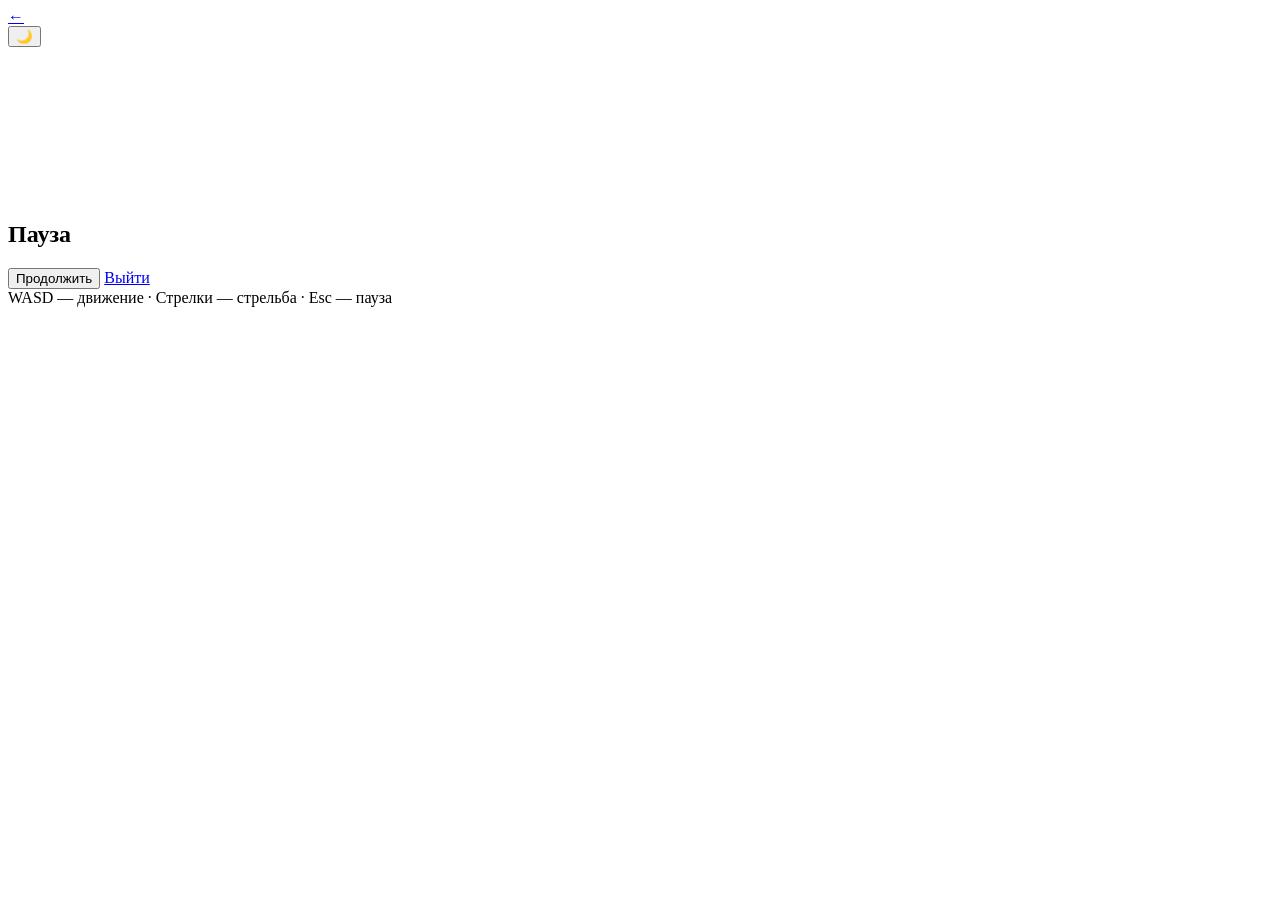
==== games/techno-dream/index.html @ 17951801 "Create index.html" ====
<!DOCTYPE html>
<html lang="ru">
<head>
  <meta charset="UTF-8">
  <meta name="viewport" content="width=device-width, initial-scale=1.0, user-scalable=no">
  <title>Techno_Dream</title>
  <link rel="stylesheet" href="./techno-dream.css">
</head>
<body>
  <div id="game-wrap">
    <div id="hud-top">
      <a href="../../games/" class="hud-btn" title="К списку игр">←</a>
      <div id="hud-hp" class="hud-hp"></div>
      <button id="theme-toggle" class="hud-btn" title="Тема">🌙</button>
    </div>

    <div id="canvas-wrap">
      <canvas id="game-canvas"></canvas>
      <div id="hud-room" class="hud-room"></div>
      <div id="pause-overlay" class="overlay hidden">
        <div class="overlay-content">
          <h2>Пауза</h2>
          <button class="game-btn" id="resume-btn">Продолжить</button>
          <a href="../../games/" class="game-btn secondary">Выйти</a>
        </div>
      </div>
    </div>

    <div id="hud-bottom">
      <div id="hud-hint">WASD — движение · Стрелки — стрельба · Esc — пауза</div>
    </div>
  </div>

  <script src="./techno-dream.js"></script>
</body>
</html>
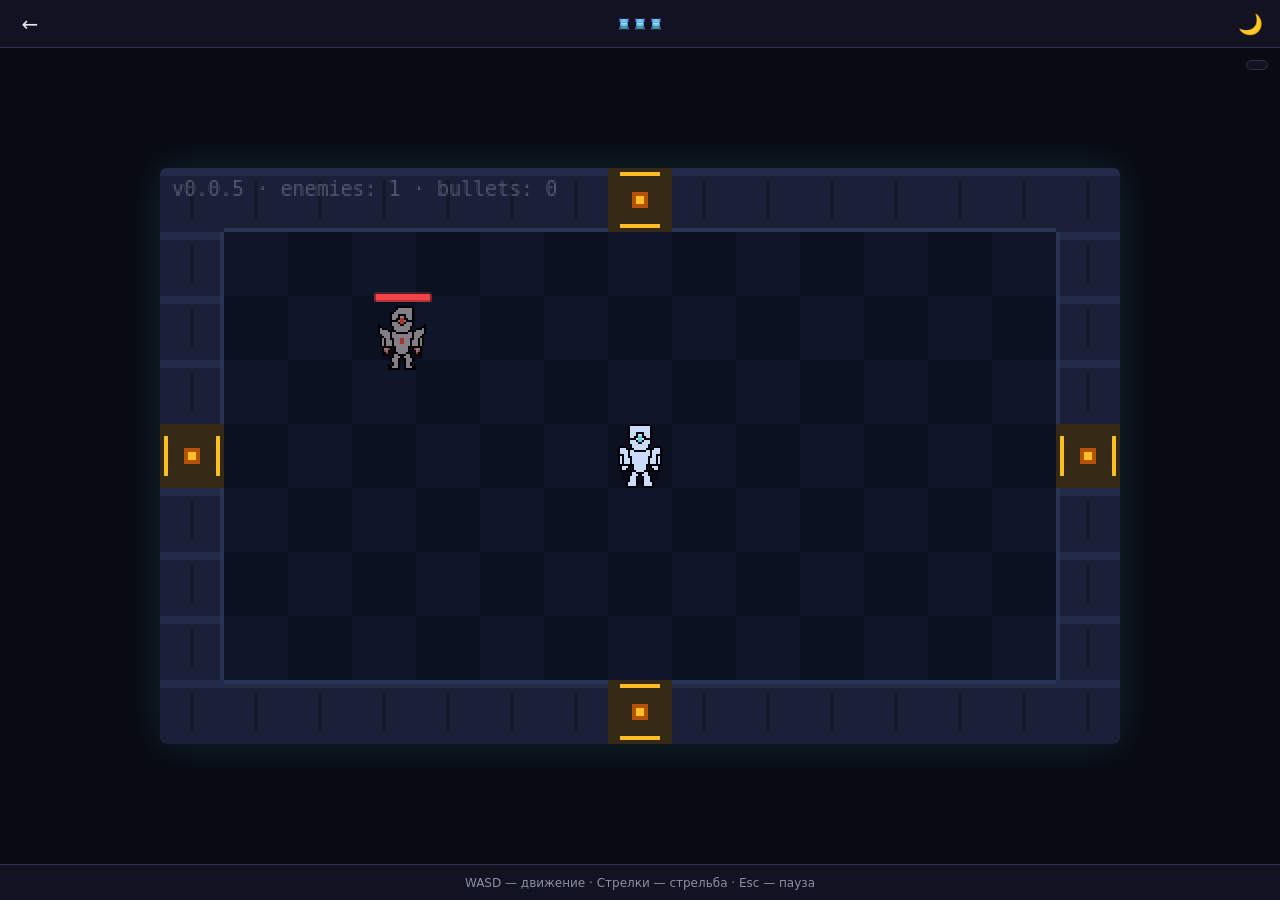
==== commit 1ef5211d: "Update index.html" ====
--- a/games/techno-dream/index.html
+++ b/games/techno-dream/index.html
@@ -10,7 +10,11 @@
   <div id="game-wrap">
     <div id="hud-top">
       <a href="../../games/" class="hud-btn" title="К списку игр">←</a>
-      <div id="hud-hp" class="hud-hp"></div>
+            <div id="hud-hp" class="hud-hp">
+        <img src="./sprites/hp_full.png" alt="HP" class="hp-icon">
+        <img src="./sprites/hp_full.png" alt="HP" class="hp-icon">
+        <img src="./sprites/hp_full.png" alt="HP" class="hp-icon">
+      </div>
       <button id="theme-toggle" class="hud-btn" title="Тема">🌙</button>
     </div>
 
--- a/games/techno-dream/techno-dream.css
+++ b/games/techno-dream/techno-dream.css
@@ -0,0 +1,175 @@
+* { box-sizing: border-box; margin: 0; padding: 0; }
+
+:root {
+  --bg: #0a0a12;
+  --hud-bg: rgba(20, 20, 35, 0.85);
+  --hud-text: #e6e8f0;
+  --hud-muted: #8a8fa8;
+  --hud-border: #2a2f45;
+  --accent: #22d3ee;
+  --hp: #ef4444;
+  --hp-bg: #3a1c1c;
+}
+
+body {
+  font-family: system-ui, -apple-system, "Segoe UI", Roboto, sans-serif;
+  background: var(--bg);
+  color: var(--hud-text);
+  height: 100vh;
+  overflow: hidden;
+  user-select: none;
+  -webkit-user-select: none;
+  touch-action: none;
+}
+
+#game-wrap {
+  width: 100%;
+  height: 100vh;
+  display: flex;
+  flex-direction: column;
+}
+
+/* HUD сверху */
+#hud-top {
+  position: absolute;
+  top: 0;
+  left: 0;
+  right: 0;
+  height: 48px;
+  display: flex;
+  align-items: center;
+  justify-content: space-between;
+  padding: 0 12px;
+  background: var(--hud-bg);
+  border-bottom: 1px solid var(--hud-border);
+  z-index: 10;
+}
+
+.hud-btn {
+  width: 36px;
+  height: 36px;
+  border-radius: 50%;
+  border: none;
+  background: transparent;
+  color: var(--hud-text);
+  font-size: 20px;
+  cursor: pointer;
+  display: flex;
+  align-items: center;
+  justify-content: center;
+  text-decoration: none;
+  transition: background 0.15s;
+}
+.hud-btn:hover { background: rgba(255,255,255,0.08); }
+
+.hud-hp {
+  display: flex;
+  gap: 4px;
+  font-size: 18px;
+}
+
+/* Канвас по центру */
+#canvas-wrap {
+  flex: 1;
+  display: flex;
+  align-items: center;
+  justify-content: center;
+  position: relative;
+  padding-top: 48px;
+  padding-bottom: 36px;
+}
+
+#game-canvas {
+  display: block;
+  image-rendering: pixelated;
+  image-rendering: crisp-edges;
+  background: #000;
+  box-shadow: 0 0 40px rgba(34, 211, 238, 0.15);
+  border-radius: 6px;
+  max-width: 100%;
+  max-height: 100%;
+}
+
+.hud-room {
+  position: absolute;
+  top: 60px;
+  right: 12px;
+  font-size: 12px;
+  color: var(--hud-muted);
+  background: var(--hud-bg);
+  padding: 4px 10px;
+  border-radius: 999px;
+  border: 1px solid var(--hud-border);
+}
+
+/* HUD снизу */
+#hud-bottom {
+  position: absolute;
+  bottom: 0;
+  left: 0;
+  right: 0;
+  height: 36px;
+  display: flex;
+  align-items: center;
+  justify-content: center;
+  background: var(--hud-bg);
+  border-top: 1px solid var(--hud-border);
+  font-size: 12px;
+  color: var(--hud-muted);
+  z-index: 10;
+}
+
+/* Пауза */
+.overlay {
+  position: absolute;
+  inset: 0;
+  background: rgba(0, 0, 0, 0.75);
+  display: flex;
+  align-items: center;
+  justify-content: center;
+  z-index: 20;
+}
+.overlay.hidden { display: none; }
+
+.overlay-content {
+  background: var(--hud-bg);
+  border: 1px solid var(--hud-border);
+  border-radius: 12px;
+  padding: 32px 48px;
+  text-align: center;
+  display: flex;
+  flex-direction: column;
+  gap: 12px;
+  align-items: center;
+}
+
+.overlay-content h2 {
+  font-size: 24px;
+  margin-bottom: 8px;
+}
+
+.game-btn {
+  padding: 10px 24px;
+  border: none;
+  border-radius: 999px;
+  background: var(--accent);
+  color: #0a0a12;
+  font-size: 15px;
+  font-weight: 700;
+  cursor: pointer;
+  text-decoration: none;
+  display: inline-block;
+  transition: opacity 0.15s, transform 0.1s;
+}
+.game-btn:hover { opacity: 0.9; }
+.game-btn:active { transform: scale(0.96); }
+.game-btn.secondary {
+  background: transparent;
+  color: var(--hud-text);
+  border: 1px solid var(--hud-border);
+}
+
+/* Мобильная адаптация */
+@media (max-width: 600px) {
+  #hud-hint { font-size: 10px; padding: 0 8px; text-align: center; }
+}
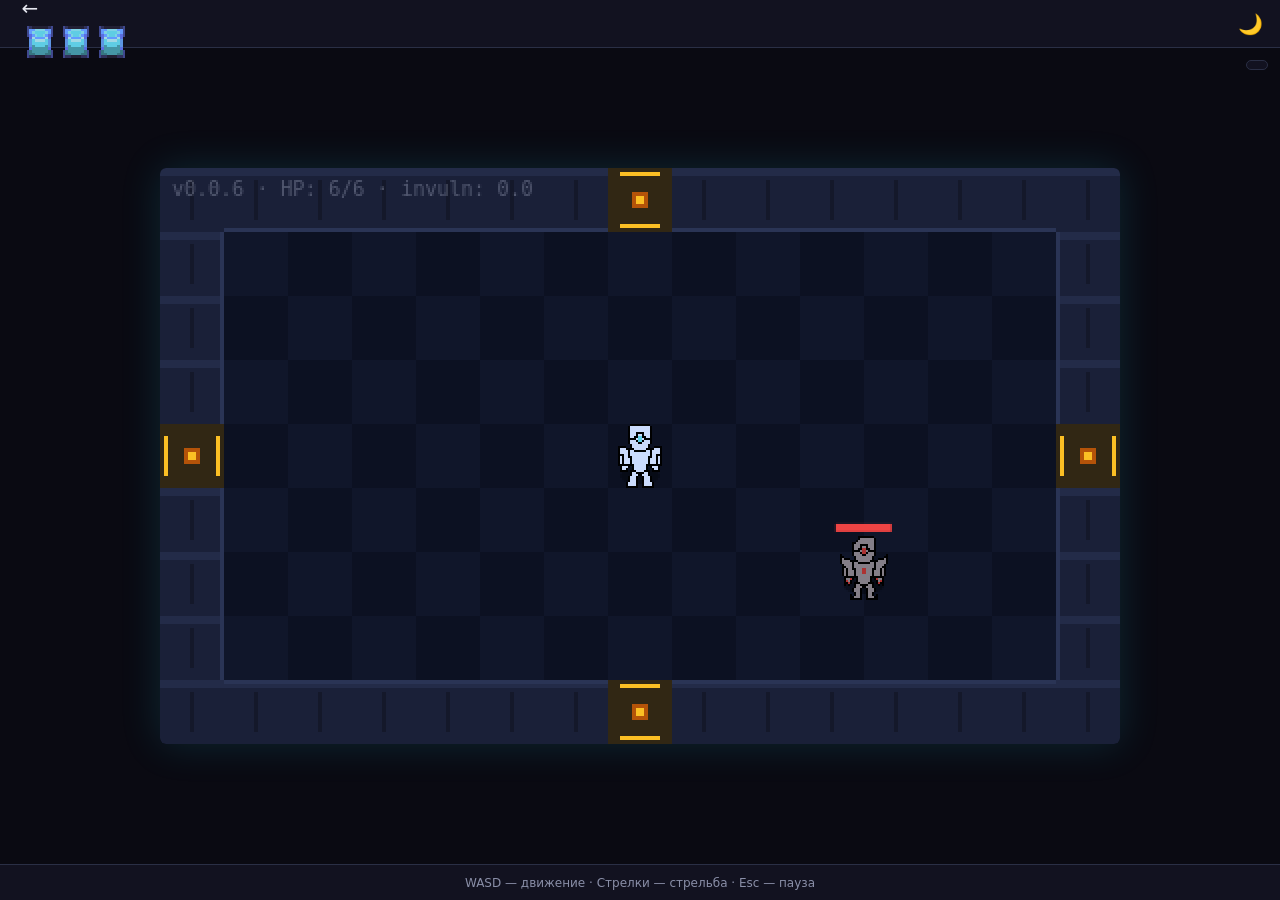
==== commit 78d1c093: "Update index.html" ====
--- a/games/techno-dream/index.html
+++ b/games/techno-dream/index.html
@@ -9,11 +9,13 @@
 <body>
   <div id="game-wrap">
     <div id="hud-top">
-      <a href="../../games/" class="hud-btn" title="К списку игр">←</a>
-            <div id="hud-hp" class="hud-hp">
-        <img src="./sprites/hp_full.png" alt="HP" class="hp-icon">
-        <img src="./sprites/hp_full.png" alt="HP" class="hp-icon">
-        <img src="./sprites/hp_full.png" alt="HP" class="hp-icon">
+      <div class="hud-left">
+        <a href="../../games/" class="hud-btn" title="К списку игр">←</a>
+        <div id="hud-hp" class="hud-hp">
+          <img src="./sprites/hp_full.png" alt="HP" class="hp-icon">
+          <img src="./sprites/hp_full.png" alt="HP" class="hp-icon">
+          <img src="./sprites/hp_full.png" alt="HP" class="hp-icon">
+        </div>
       </div>
       <button id="theme-toggle" class="hud-btn" title="Тема">🌙</button>
     </div>
--- a/games/techno-dream/techno-dream.css
+++ b/games/techno-dream/techno-dream.css
@@ -43,6 +43,11 @@
   background: var(--hud-bg);
   border-bottom: 1px solid var(--hud-border);
   z-index: 10;
+}
+
+/* Левая группа: кнопка ← + HP */
+#hud-top > .hud-btn:first-child {
+  margin-right: 0;
 }
 
 .hud-btn {
@@ -173,3 +178,35 @@
 @media (max-width: 600px) {
   #hud-hint { font-size: 10px; padding: 0 8px; text-align: center; }
 }
+/* HP-контейнеры */
+.hud-hp {
+  display: flex;
+  gap: 4px;
+  align-items: center;
+  margin-left: 12px;
+}
+
+.hp-icon {
+  width: 32px;
+  height: 32px;
+  image-rendering: pixelated;
+  image-rendering: crisp-edges;
+  transition: transform 0.1s;
+}
+
+/* Лёгкое дрожание при потере HP */
+.hp-icon.hit {
+  animation: hp-shake 0.3s ease-out;
+}
+
+@keyframes hp-shake {
+  0%   { transform: translateX(0) scale(1.3); }
+  30%  { transform: translateX(-3px) scale(1.1); }
+  60%  { transform: translateX(3px) scale(1.1); }
+  100% { transform: translateX(0) scale(1); }
+}
+
+/* Оверлей поражения */
+.overlay-content h2.defeat {
+  color: #ef4444;
+}
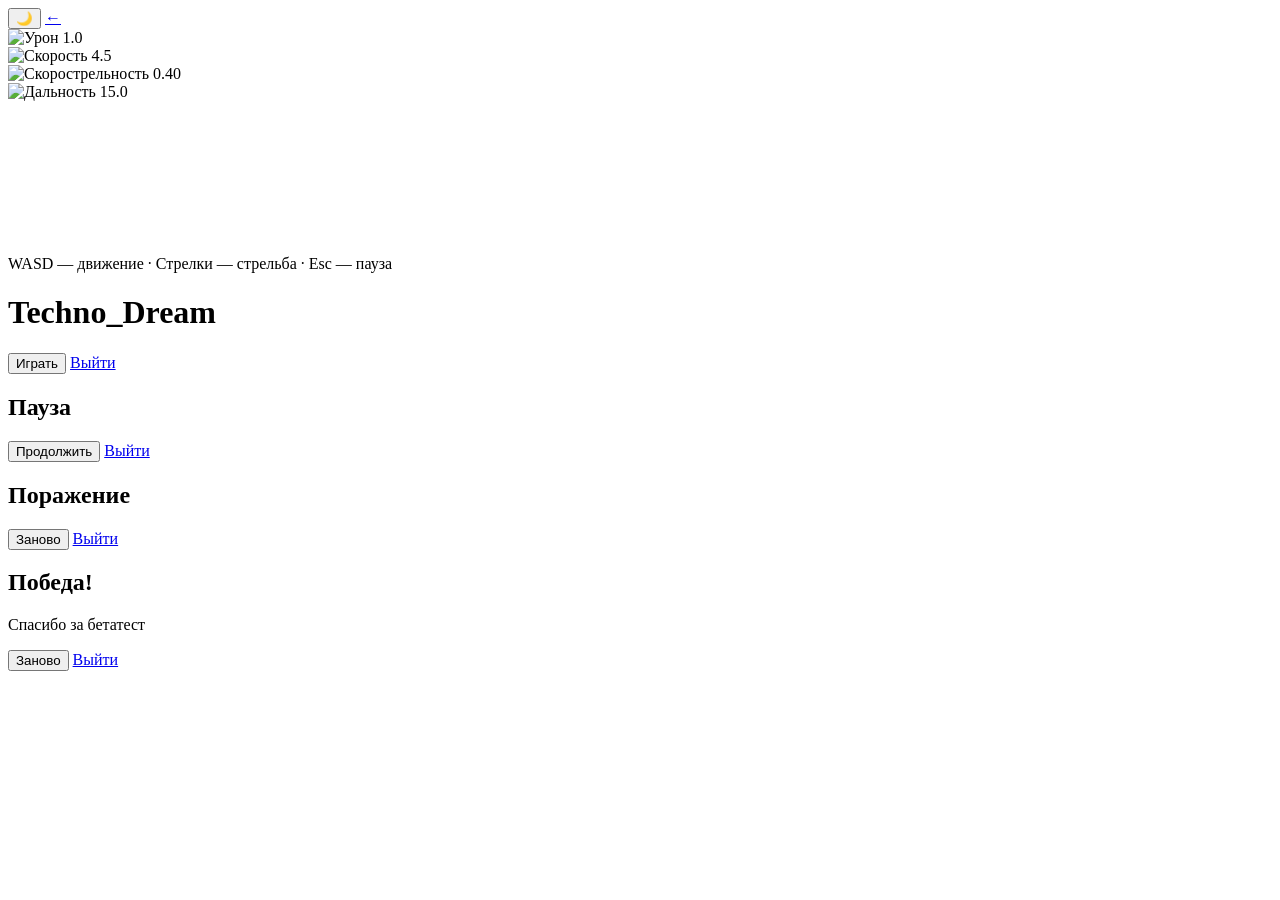
==== commit 0d7266c7: "Create index.html" ====
--- a/games/techno-dream/index.html
+++ b/games/techno-dream/index.html
@@ -1,42 +1,93 @@
 <!DOCTYPE html>
 <html lang="ru">
 <head>
-  <meta charset="UTF-8">
-  <meta name="viewport" content="width=device-width, initial-scale=1.0, user-scalable=no">
-  <title>Techno_Dream</title>
-  <link rel="stylesheet" href="./techno-dream.css">
+    <meta charset="UTF-8">
+    <meta name="viewport" content="width=device-width, initial-scale=1.0">
+    <title>Techno_Dream</title>
+<link rel="stylesheet" href="techno-dream.css">
+    <!-- Tiny5 подключается ЛОКАЛЬНО через @font-face в techno-dream.css (папка fonts/):
+    CDN (Google Fonts / jsdelivr) нестабильны в Яндекс Браузере и на RF-сетях -->
 </head>
-<body>
-  <div id="game-wrap">
-    <div id="hud-top">
-      <div class="hud-left">
-        <a href="../../games/" class="hud-btn" title="К списку игр">←</a>
-        <div id="hud-hp" class="hud-hp">
-          <img src="./sprites/hp_full.png" alt="HP" class="hp-icon">
-          <img src="./sprites/hp_full.png" alt="HP" class="hp-icon">
-          <img src="./sprites/hp_full.png" alt="HP" class="hp-icon">
+<body class="dark">
+    <div id="game-wrap">
+        <!-- Верхний HUD -->
+        <div id="hud-top">
+            <div class="hud-left">
+                <button id="theme-toggle" class="hud-btn" title="Сменить тему">🌙</button>
+                <a href="../../games/" class="hud-btn" title="Выйти">←</a>
+            </div>
+
+            <div class="hud-stats">
+                <div id="hud-hp" class="hud-hp"></div>
+                <div class="hud-stats-row">
+                    <div class="stat-item">
+                        <img id="stat-damage" class="stat-icon" src="./sprites/stat-damage.png" alt="Урон">
+                        <span id="stat-damage-value">1.0</span>
+                    </div>
+                    <div class="stat-item">
+                        <img id="stat-speed" class="stat-icon" src="./sprites/stat-speed.png" alt="Скорость">
+                        <span id="stat-speed-value">4.5</span>
+                    </div>
+                    <div class="stat-item">
+                        <img id="stat-firerate" class="stat-icon" src="./sprites/stat-firerate.png" alt="Скорострельность">
+                        <span id="stat-firerate-value">0.40</span>
+                    </div>
+                    <div class="stat-item">
+                        <img id="stat-range" class="stat-icon" src="./sprites/stat-range.png" alt="Дальность">
+                        <span id="stat-range-value">15.0</span>
+                    </div>
+                </div>
+            </div>
         </div>
-      </div>
-      <button id="theme-toggle" class="hud-btn" title="Тема">🌙</button>
+
+        <!-- Область игры -->
+        <div id="canvas-wrap">
+            <canvas id="game-canvas"></canvas>
+        </div>
+
+        <!-- Нижний HUD -->
+        <div id="hud-bottom">
+            <span id="hud-hint">WASD — движение · Стрелки — стрельба · Esc — пауза</span>
+        </div>
     </div>
 
-    <div id="canvas-wrap">
-      <canvas id="game-canvas"></canvas>
-      <div id="hud-room" class="hud-room"></div>
-      <div id="pause-overlay" class="overlay hidden">
+    <!-- Главное меню -->
+    <div id="main-menu" class="overlay">
         <div class="overlay-content">
-          <h2>Пауза</h2>
-          <button class="game-btn" id="resume-btn">Продолжить</button>
-          <a href="../../games/" class="game-btn secondary">Выйти</a>
+            <h1>Techno_Dream</h1>
+            <button id="start-btn" class="game-btn">Играть</button>
+            <a href="../../games/" class="game-btn secondary">Выйти</a>
         </div>
-      </div>
     </div>
 
-    <div id="hud-bottom">
-      <div id="hud-hint">WASD — движение · Стрелки — стрельба · Esc — пауза</div>
+    <!-- Оверлей паузы -->
+    <div id="pause-overlay" class="overlay hidden">
+        <div class="overlay-content">
+            <h2>Пауза</h2>
+            <button id="resume-btn" class="game-btn">Продолжить</button>
+            <a href="../../games/" class="game-btn secondary">Выйти</a>
+        </div>
     </div>
-  </div>
 
-  <script src="./techno-dream.js"></script>
+    <!-- Оверлей поражения (отдельный: меню паузы больше не ломается после смерти) -->
+    <div id="gameover-overlay" class="overlay hidden">
+        <div class="overlay-content">
+            <h2 class="defeat">Поражение</h2>
+            <button id="restart-btn" class="game-btn">Заново</button>
+            <a href="../../games/" class="game-btn secondary">Выйти</a>
+        </div>
+    </div>
+
+    <!-- Оверлей победы -->
+    <div id="victory-overlay" class="overlay hidden">
+        <div class="overlay-content">
+            <h2 class="victory">Победа!</h2>
+            <p>Спасибо за бетатест</p>
+            <button id="restart-v-btn" class="game-btn">Заново</button>
+            <a href="../../games/" class="game-btn secondary">Выйти</a>
+        </div>
+    </div>
+
+    <script type="module" src="techno-dream.js"></script>
 </body>
 </html>
